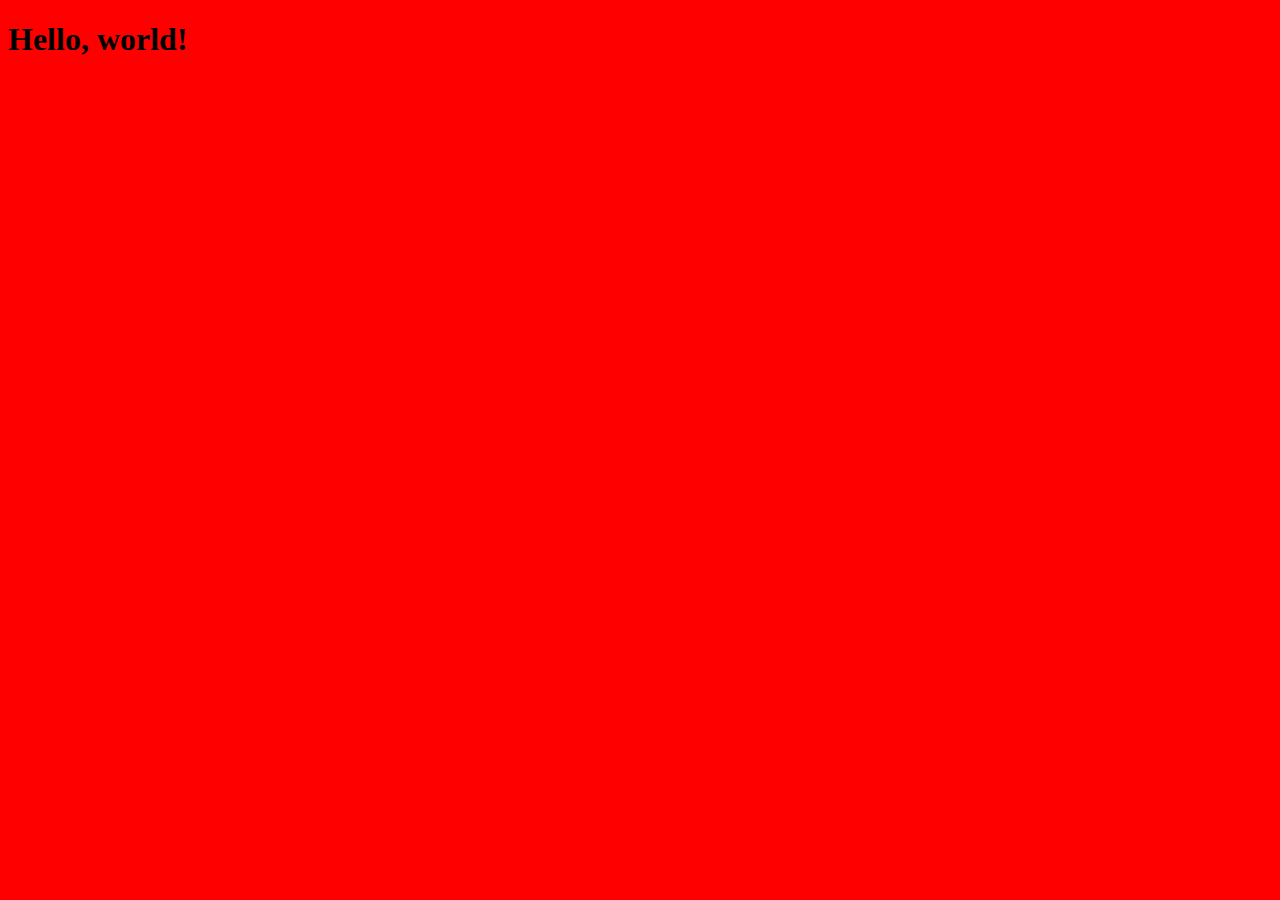
==== index.html @ b7940f96 "first commit" ====
<!DOCTYPE html>
 <html>
   <head>
    <title>Vision Artificial con python</title>
    <meta name="viewport" content="width=device-width, initial-scale=1.0">
    <link rel="StyleSheet" href="./css/index.css" type="text/css" media="screen" >
   </head>
   <body>
     <h1>Hello, world!</h1>

   </body>
</html>
---- css/index.css ----
body{
    background-color: red;
}
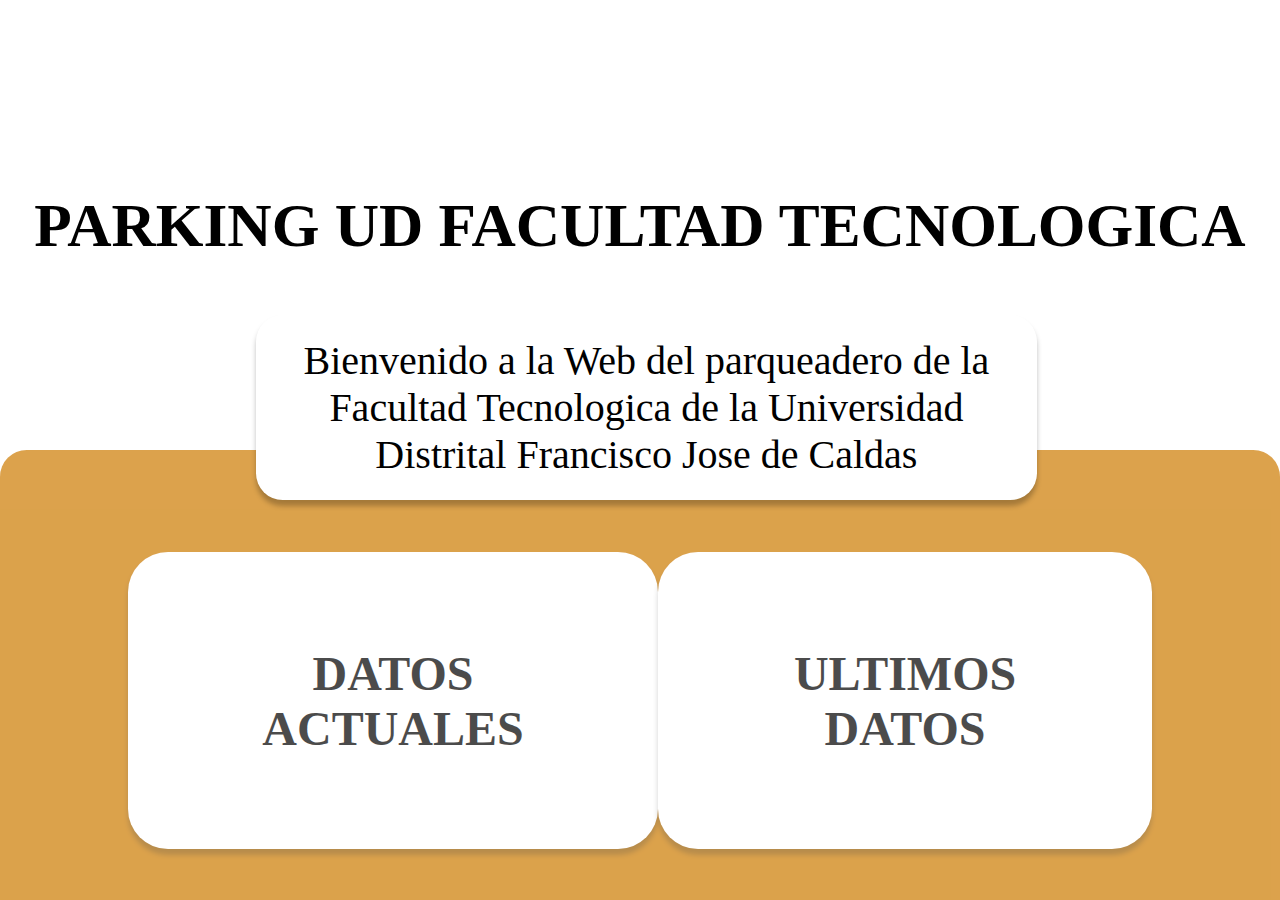
==== commit 2e1da487: "casi final" ====
--- a/index.html
+++ b/index.html
@@ -1,12 +1,34 @@
 <!DOCTYPE html>
- <html>
-   <head>
-    <title>Vision Artificial con python</title>
-    <meta name="viewport" content="width=device-width, initial-scale=1.0">
-    <link rel="StyleSheet" href="./css/index.css" type="text/css" media="screen" >
-   </head>
-   <body>
-     <h1>Hello, world!</h1>
-
-   </body>
+<html lang="en">
+<head>
+  <meta charset="UTF-8">
+  <meta name="viewport" content="width=device-width, initial-scale=1.0">
+  <link rel=StyleSheet HREF="./style/index.css" TYPE="text/css" MEDIA=screen>
+  <title>Parking UD</title>
+</head>
+<body>
+  <div class="Container"> 
+    <div class="Container-Header">
+      <h1 class="Title">
+        PARKING UD 
+        FACULTAD TECNOLOGICA
+      </h1>
+    </div>
+    <div class="Container-Main">
+      <p class="Text">
+        Bienvenido a la Web del parqueadero de la Facultad Tecnologica de la Universidad Distrital Francisco Jose de Caldas
+      </p>
+    </div>
+    <div class="Container-Footer">
+      <a class="Boton" href="./pages/datosactuales.html">
+        DATOS
+        ACTUALES
+      </a>
+      <a class="Boton" href="./pages/ultimosdatos.html">
+        ULTIMOS
+        DATOS
+      </a>
+    </div>
+  </div>
+</body>
 </html>--- a/style/index.css
+++ b/style/index.css
@@ -0,0 +1,114 @@
+* {
+    padding: 0px;
+    margin: 0px;
+    font-family: Cambria, Cochin, Georgia, Times, 'Times New Roman', serif;
+}
+body{
+    text-align: center;
+}
+
+.Container-Header{
+    display: flex;
+    align-items: center;
+    height: 50vh;
+}
+.Container-Main{
+    background: white;
+    position: absolute;
+    z-index: 1; 
+    top: 43%; 
+    width: 80%;
+    right: 9%;
+    border-radius: 20pt;
+    display: flex;
+    flex-wrap: wrap;
+    align-items: center;
+    box-shadow: 0pt 4pt 4pt 0pt  rgba(0, 0, 0, 0.25);
+    padding: 0.5%;
+
+}
+.Container-Footer{
+    background: #CD7B00;
+    opacity: 70%;
+    padding: 10%;
+    border-top-left-radius: 20pt;
+    border-top-right-radius: 20pt;
+    align-items: auto; 
+    justify-content: space-between;
+    height: 50vh;
+
+}
+.Boton{ 
+    background-color: white;
+    color:black;
+    margin-top: 20%;
+    padding: 8%;
+    border-radius: 30pt;
+    box-shadow: 0pt 4pt 4pt 0pt  rgba(0, 0, 0, 0.25);
+    font-size: 16pt;
+    font-weight: bold;
+    text-decoration: none;
+    display: flex;
+    align-items: center;
+}
+.Title{
+    font-size: 26pt;
+}
+.Text{
+    font-size: 14pt;
+    
+}
+@media screen and (min-width: 600px) and (max-width: 1023px){
+    .Title{
+        font-size: 36pt;
+    }
+    .Boton{
+        margin-top: 10%;
+        font-size: 26pt;
+        padding: 3.5%;
+        margin-bottom: 5%;
+    }
+    .Text{
+        font-size: 20pt;
+    }
+    .Container-Main{
+        left: 10%;
+        top: 40%;
+    }
+    .Container-Footer{
+        display: flex;
+        flex-direction: row;
+        padding-top: 0%;
+        padding-bottom: 0%;
+    }
+}
+@media screen and (min-width:1024px){
+    .Container-Header{
+        justify-content: center;
+    }
+    .Container-Main{
+        left: 20%;
+        top: 35%;
+        width: 60%;
+    }
+    .Container-Footer{
+        display: flex;
+        flex-direction: row;
+        padding-top: 0%;
+        padding-bottom: 0%;
+    }
+    .Title{
+        font-size: 46pt;
+    }
+    .Boton{
+        margin-top: 10%;
+        padding: 5%;
+        font-size: 36pt;
+        margin-bottom: 5%;
+    }
+    .Text{
+        font-size: 30pt;
+        padding: 2%;
+    }
+    
+}
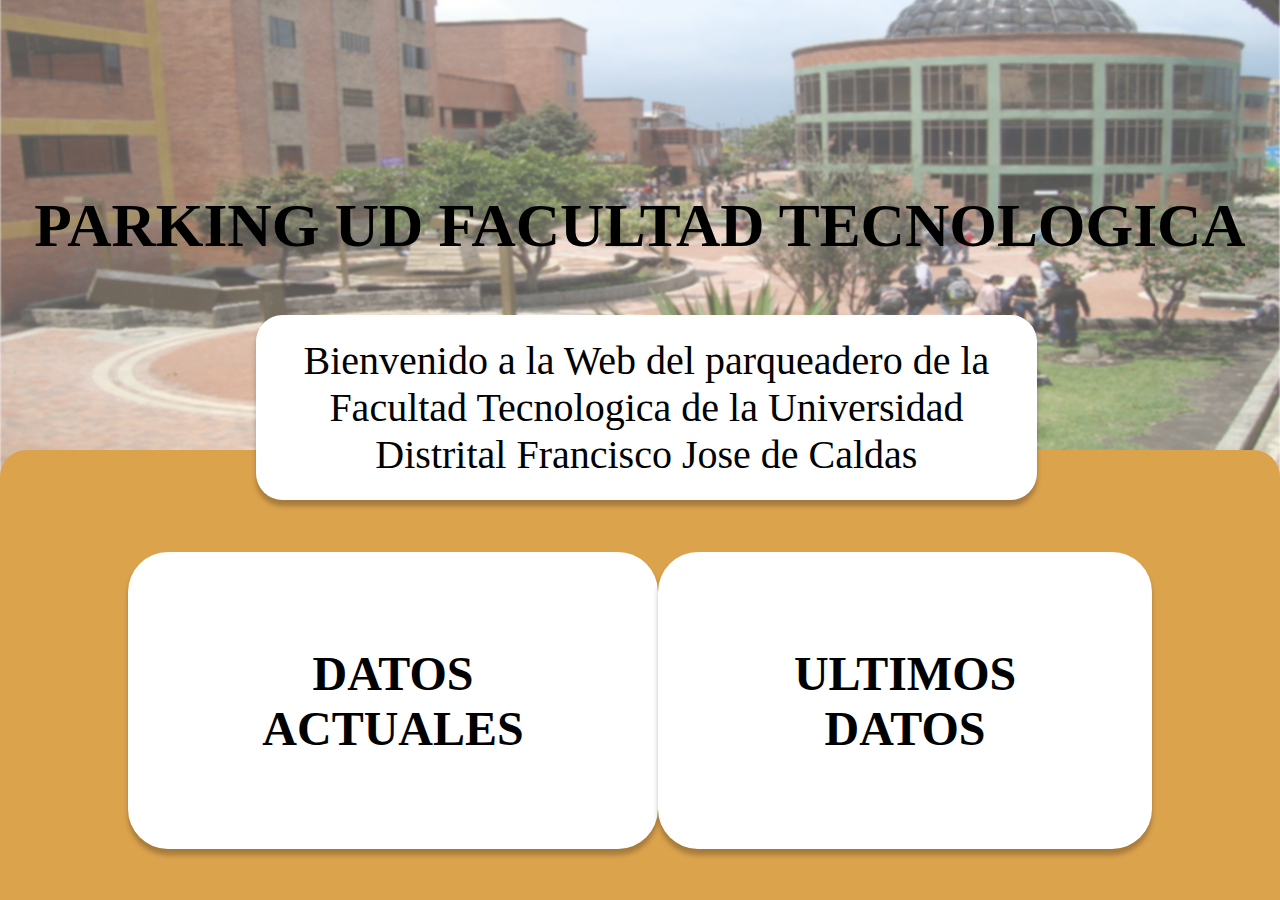
==== commit 12dedf3a: "update" ====
--- a/index.html
+++ b/index.html
@@ -9,6 +9,7 @@
 <body>
   <div class="Container"> 
     <div class="Container-Header">
+      <img src="./assets/universidad-distrital.jpg"/>
       <h1 class="Title">
         PARKING UD 
         FACULTAD TECNOLOGICA
--- a/style/index.css
+++ b/style/index.css
@@ -6,11 +6,19 @@
 body{
     text-align: center;
 }
-
+img{
+    position: absolute;
+    height: 60%;
+    width: 100%;
+    filter: blur(1px);
+    z-index: -1;
+    opacity: 70%;
+}
 .Container-Header{
     display: flex;
     align-items: center;
     height: 50vh;
+    
 }
 .Container-Main{
     background: white;
@@ -28,8 +36,7 @@
 
 }
 .Container-Footer{
-    background: #CD7B00;
-    opacity: 70%;
+    background: #DCA34D;
     padding: 10%;
     border-top-left-radius: 20pt;
     border-top-right-radius: 20pt;
@@ -85,6 +92,7 @@
 @media screen and (min-width:1024px){
     .Container-Header{
         justify-content: center;
+        
     }
     .Container-Main{
         left: 20%;
